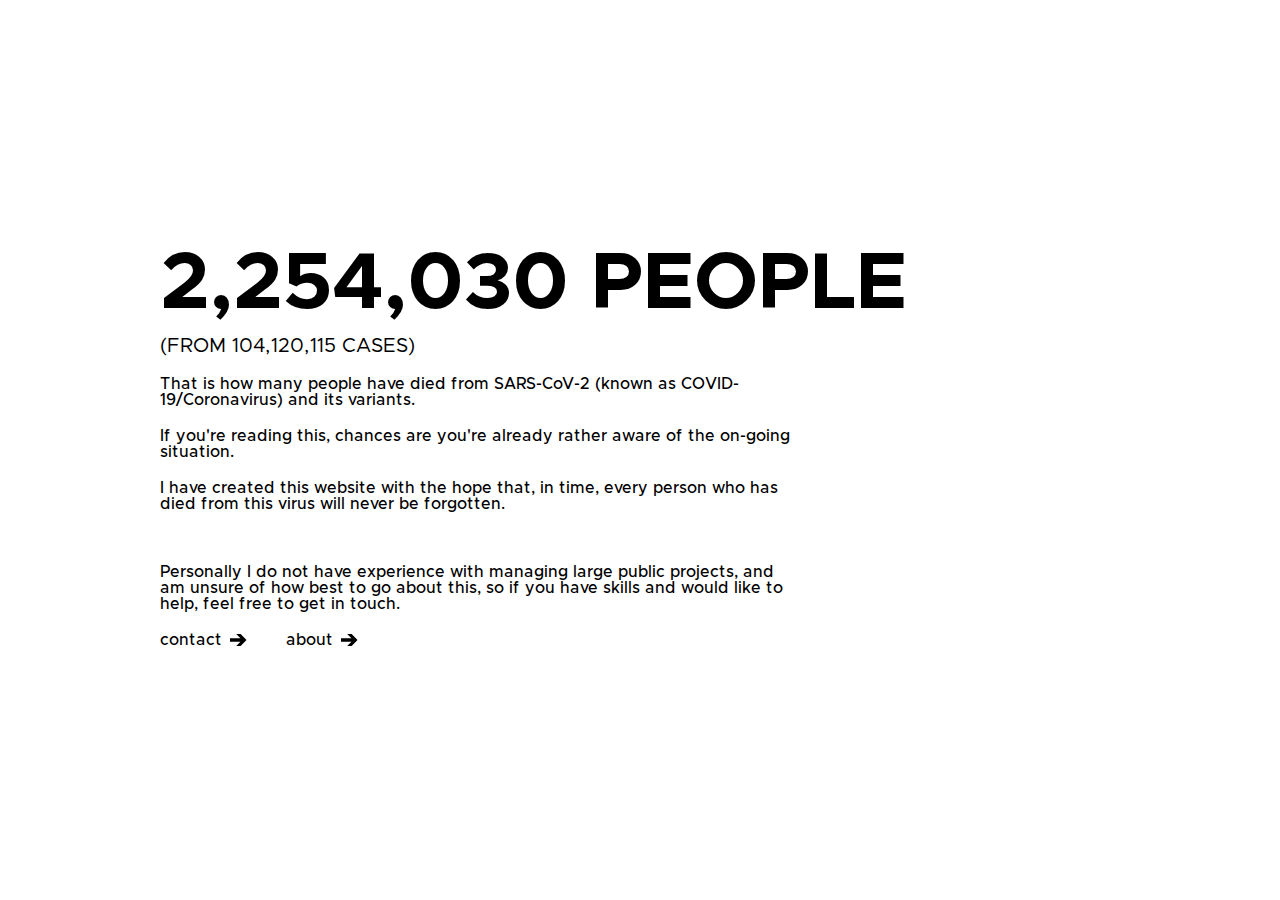
==== index.html @ 667cf06f "Initial commit (even though its the second)" ====
<html>
	<head>
		<title>Coronavirus Memorial</title>
		<link href="style.css" rel="stylesheet" />
	</head>
	<body>
		<div class="container">
			<h1 class="z" id="total-deaths">2,254,030 People</h1>
			<h4 class="z" id="total-cases">(from 104,120,115 Cases)</h4>
			<p class="z">That is how many people have died from SARS-CoV-2 (known as COVID-19/Coronavirus) and its variants.</p>
			<p class="z">If you're reading this, chances are you're already rather aware of the on-going situation.</p>
			<p class="z">I have created this website with the hope that, in time, every person who has died from this virus will never be forgotten.</p>
			<br />
			<br />
			<p class="z">Personally I do not have experience with managing large public projects, and am unsure of how best to go about this, so if you have skills and would like to help, feel free to get in touch.</p>
			<div><a href="./contact.html"><div>contact</div></a><a href="./about.html"><div>about</div></a></div>
		</div>
		<script async>
			fetch("https://api.covid19api.com/summary").then(async (rawData) => {
				const data = await rawData.json();
				const totalDeaths = parseInt(data.Global.TotalDeaths);
				const totalCases = parseInt(data.Global.TotalConfirmed);
				console.log(totalDeaths.toLocaleString());
				document.getElementById("total-deaths").innerText = `${totalDeaths.toLocaleString()} People`;
				document.getElementById("total-cases").innerText = `(from ${totalCases.toLocaleString()} Cases)`;
			});
		</script>
	</body>
</html>
---- style.css ----
@import url("/Metropolis/stylesheet.css");
@import url("/zilla-slab/stylesheet.css");
/*@import url("/linden-hill/stylesheet.css");*/
@import url("/Inter/inter.css");

@import url("./Metropolis/stylesheet.css");

.colour::before {
	content: "";
	position: absolute;
	width: 16px;
	height: 100%;
	background-image: linear-gradient(var(--rykan-accent-primary), var(--rykan-accent-secondary));
	left: -48px;
}

.colour {
	position: relative;
}

a {
	color: inherit;
	font-size: 16px;
	font-weight: 500;
	line-height: 16px;
	text-transform: lowercase;
	text-decoration: none;
	margin-right: 40px;
	transition-duration: 100ms;
	position: relative;
	cursor: pointer;
	display: inline-flex;
	flex-direction: row;
	user-select: none;
	-moz-user-select: none;
	-webkit-user-select: none;
	-ms-user-select: none;
}

a div, a::after {
	transition-duration: 100ms;
}

a:active div, a:active::after {
	opacity: 0.6;
}

.icon-container {
	height: 16px;
	padding-left: 8px;
}

.icon-container svg {
	margin: -8px;
}

a::before {
	content: "";
	/* background-image: linear-gradient(to right, var(--rykan-accent-primary), var(--rykan-accent-secondary)); */
	background-color: var(--rykan-accent-primary);
	position: absolute;
	height: 3px;
	width: 100%;
	left: 0;
	bottom: -4px;
	transition-duration: 100ms;
	pointer-events: none;
	transform: scaleX(0);
	transform-origin: 0 0;
}

a:hover::before {
	transform: scaleX(1);
}

a::after {
	content: url("./appbar.arrow.right.svg");
	/*content: url(#icon);*/
	width: 32px;
	height: 32px;
	margin: -8px;
	padding-left: 8px;
	fill: var(--icon-fill);
}

.dark a::after {
	filter: invert(100%) sepia(0%) saturate(7500%) hue-rotate(130deg) brightness(119%) contrast(116%);
}

.z {
	margin: 0 0 20px;
}

h4.z {
	font-size: 20px;
	font-weight: 400;
	line-height: 20px;
	text-transform: uppercase;
}

h2.z {
	font-size: 40px;
	font-weight: 200;
	line-height: 40px;
	text-transform: lowercase;
}

h1.z {
	font-size: 80px;
	font-weight: 700;
	line-height: 64px;
	text-transform: uppercase;
}

p.z {
	font-size: 16px;
	font-weight: 500;
	line-height: 16px;
	text-transform: none;
	max-width: 640px;
}

div.container {
	display: flex;
	flex-direction: column;
	margin: auto 160px;
	align-self: stretch;
	justify-self: stretch;
	flex: 1;
	justify-content: center;
	height: 100%;
}

@media (max-width: 800px) {
	div.container {
		margin: auto 5vw;
	}
}

body, html {
	display: flex;
	justify-content: stretch;
	align-items: stretch;
	align-content: stretch;
	justify-items: stretch;
	flex-direction: column;
	min-height: 100%;
	margin: 0;
	font-family: /* "New Rail Alphabet", */ Metropolis, sans-serif;
	flex-grow: 1;
}

.dark {
	background: black;
	color: white;
	--icon-fill: white;
	--link-active: rgba(255, 255, 255, 0.6);
}

.dark p {
	font-weight: 400;
}

.light {
	background: white;
	color: black;
	--icon-fill: black;
	--link-active: rgba(0, 0, 0, 0.6);
}

.light p {
	font-weight: 500;
}

:root {
	--rykan-accent-primary: #F10DA2;
	--rykan-accent-secondary: #FE5000;
	cursor: default;
}
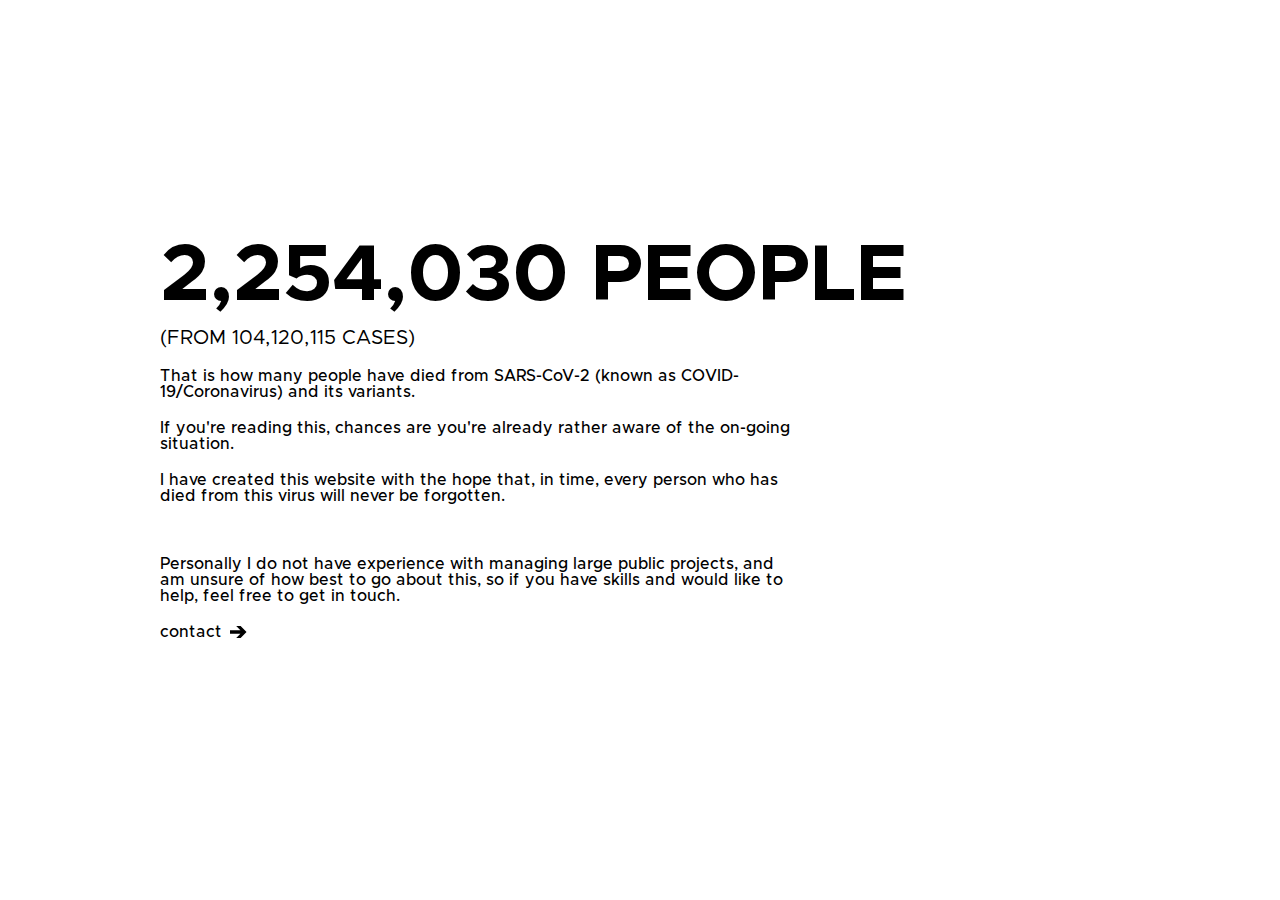
==== commit 255a1cb8: "update contact and index pages" ====
--- a/index.html
+++ b/index.html
@@ -13,7 +13,7 @@
 			<br />
 			<br />
 			<p class="z">Personally I do not have experience with managing large public projects, and am unsure of how best to go about this, so if you have skills and would like to help, feel free to get in touch.</p>
-			<div><a href="./contact.html"><div>contact</div></a><a href="./about.html"><div>about</div></a></div>
+			<div><a href="./contact.html"><div>contact</div></a></div>
 		</div>
 		<script async>
 			fetch("https://api.covid19api.com/summary").then(async (rawData) => {
--- a/style.css
+++ b/style.css
@@ -26,6 +26,7 @@
 	text-transform: lowercase;
 	text-decoration: none;
 	margin-right: 40px;
+	margin-bottom: 1em;
 	transition-duration: 100ms;
 	position: relative;
 	cursor: pointer;
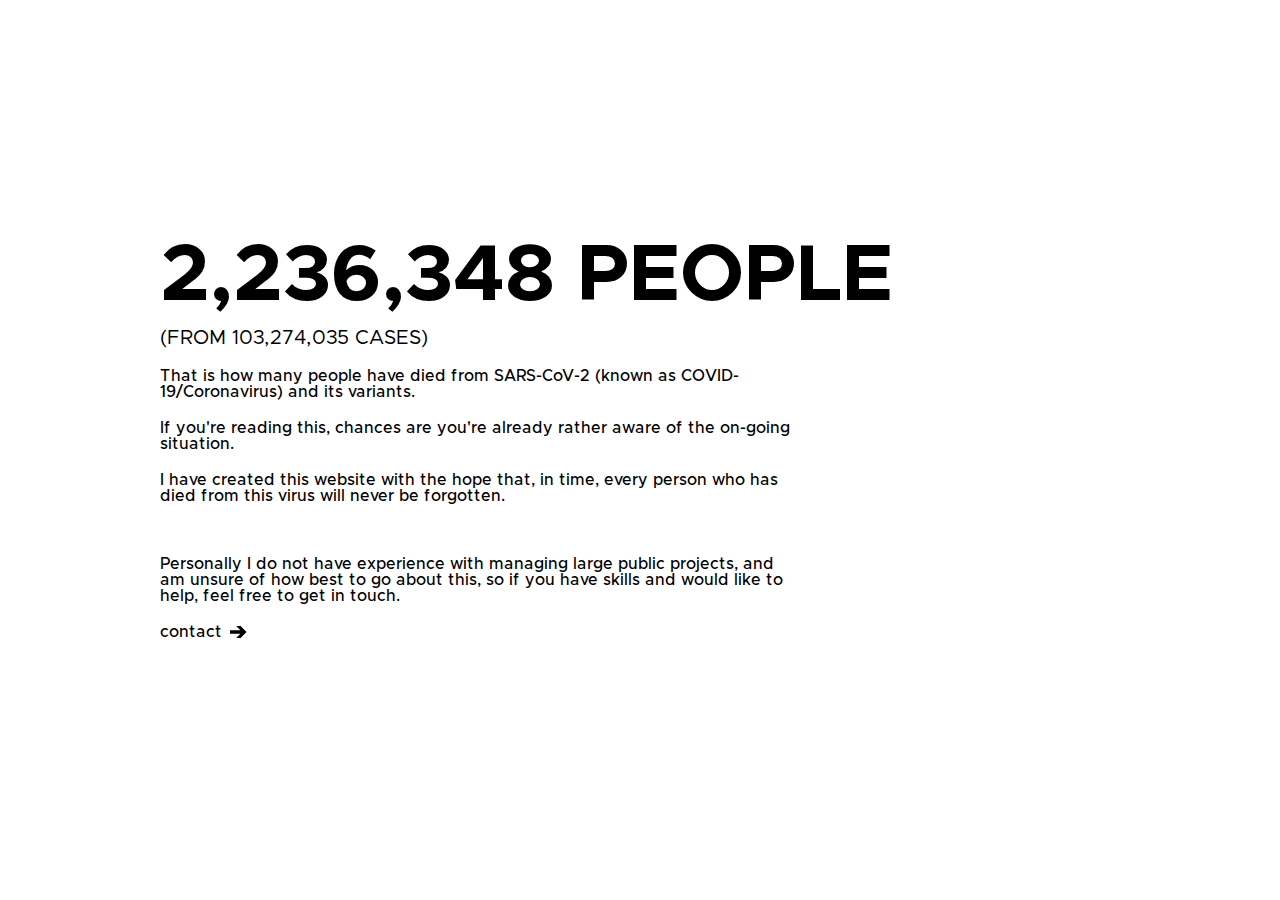
==== commit 4a844bc6: "add loading (and then disable)" ====
--- a/index.html
+++ b/index.html
@@ -4,9 +4,9 @@
 		<link href="style.css" rel="stylesheet" />
 	</head>
 	<body>
-		<div class="container">
-			<h1 class="z" id="total-deaths">2,254,030 People</h1>
-			<h4 class="z" id="total-cases">(from 104,120,115 Cases)</h4>
+		<div class="container" id="container">
+			<h1 class="z" id="total-deaths">[Loading]</h1>
+			<h4 class="z" id="total-cases">[Loading]</h4>
 			<p class="z">That is how many people have died from SARS-CoV-2 (known as COVID-19/Coronavirus) and its variants.</p>
 			<p class="z">If you're reading this, chances are you're already rather aware of the on-going situation.</p>
 			<p class="z">I have created this website with the hope that, in time, every person who has died from this virus will never be forgotten.</p>
@@ -16,13 +16,15 @@
 			<div><a href="./contact.html"><div>contact</div></a></div>
 		</div>
 		<script async>
+			document.getElementById("total-deaths").innerText = `${(2236348).toLocaleString()} People`;
+			document.getElementById("total-cases").innerText = `(from ${(103274035).toLocaleString()} Cases)`;
 			fetch("https://api.covid19api.com/summary").then(async (rawData) => {
 				const data = await rawData.json();
 				const totalDeaths = parseInt(data.Global.TotalDeaths);
 				const totalCases = parseInt(data.Global.TotalConfirmed);
-				console.log(totalDeaths.toLocaleString());
 				document.getElementById("total-deaths").innerText = `${totalDeaths.toLocaleString()} People`;
 				document.getElementById("total-cases").innerText = `(from ${totalCases.toLocaleString()} Cases)`;
+				// document.getElementById("container").classList.remove("loading");
 			});
 		</script>
 	</body>
--- a/style.css
+++ b/style.css
@@ -130,6 +130,12 @@
 	flex: 1;
 	justify-content: center;
 	height: 100%;
+	opacity: 1;
+	transition-duration: 100ms;
+}
+
+div.container.loading {
+	opacity: 0;
 }
 
 @media (max-width: 800px) {
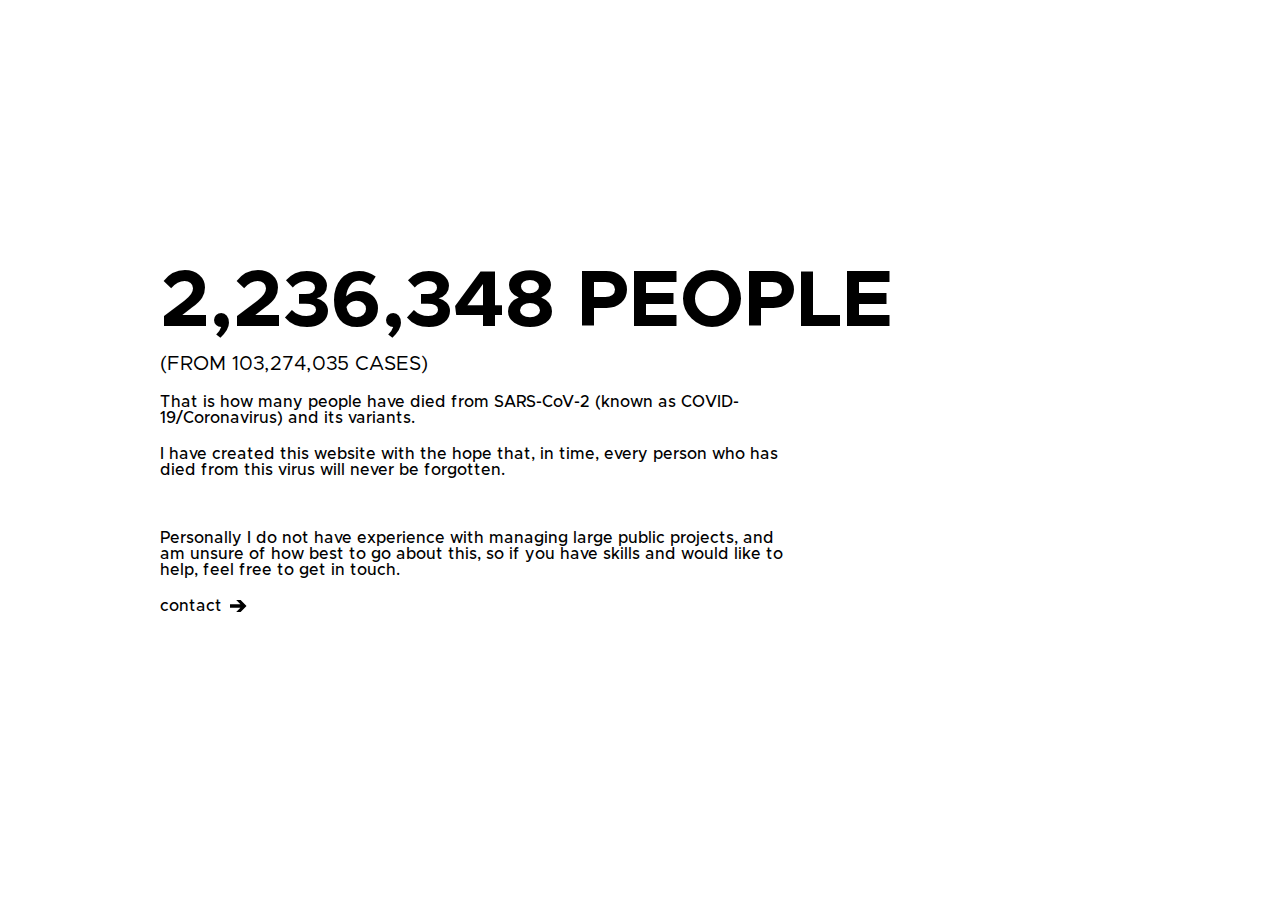
==== commit 02c2fb5c: "remove odd sounding sentence" ====
--- a/index.html
+++ b/index.html
@@ -8,7 +8,6 @@
 			<h1 class="z" id="total-deaths">[Loading]</h1>
 			<h4 class="z" id="total-cases">[Loading]</h4>
 			<p class="z">That is how many people have died from SARS-CoV-2 (known as COVID-19/Coronavirus) and its variants.</p>
-			<p class="z">If you're reading this, chances are you're already rather aware of the on-going situation.</p>
 			<p class="z">I have created this website with the hope that, in time, every person who has died from this virus will never be forgotten.</p>
 			<br />
 			<br />
--- a/style.css
+++ b/style.css
@@ -183,4 +183,5 @@
 	--rykan-accent-primary: #F10DA2;
 	--rykan-accent-secondary: #FE5000;
 	cursor: default;
+	font-variant-numeric: tabular-nums;
 }
